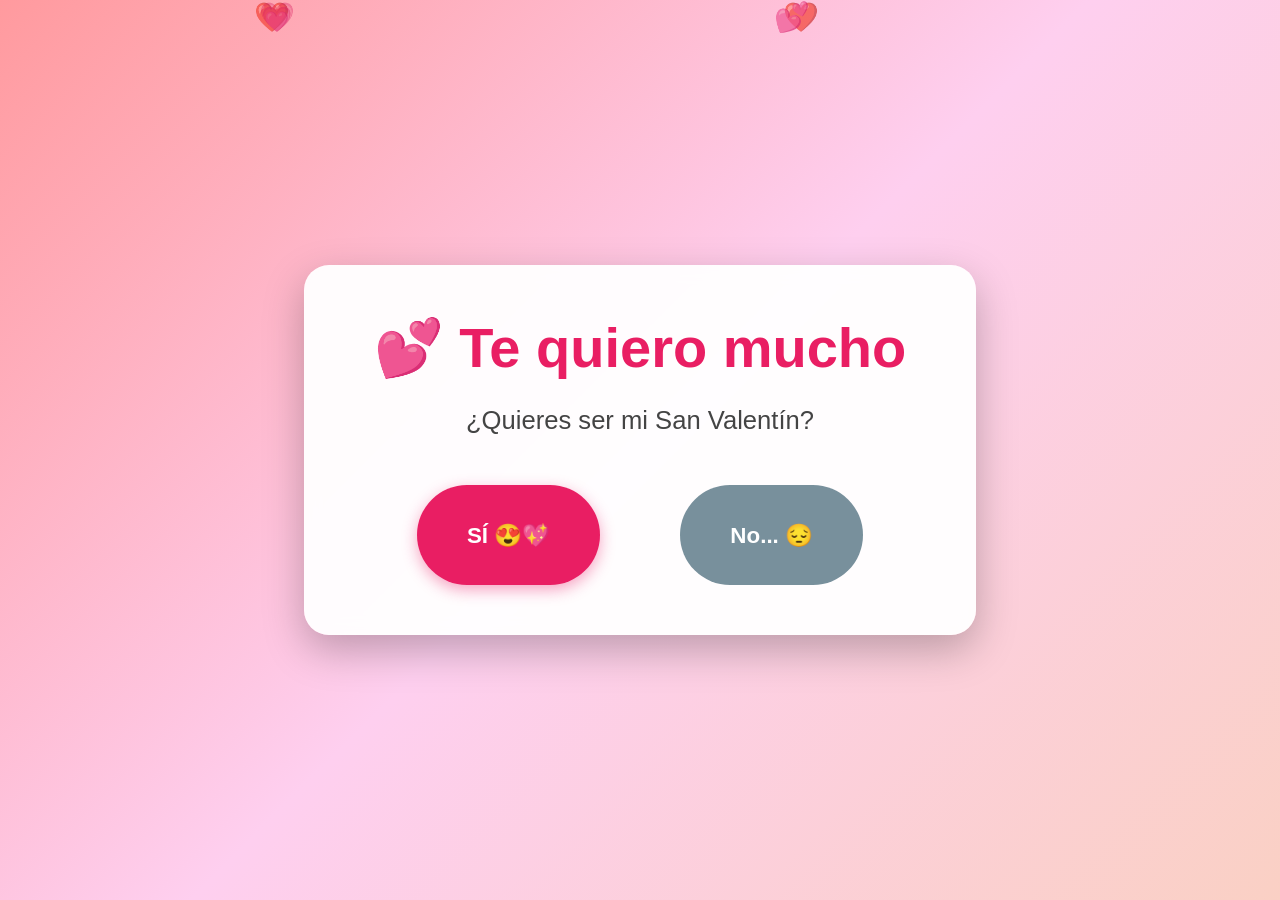
==== index.html @ c09afb98 "primera version" ====
<!DOCTYPE html>
<html lang="es">
<head>
  <meta charset="UTF-8" />
  <meta name="viewport" content="width=device-width, initial-scale=1.0"/>
  <title>¿Quieres ser mi San Valentín? 💖</title>
  <style>
    body {
      margin: 0;
      height: 100vh;
      font-family: 'Segoe UI', Arial, sans-serif;
      background: linear-gradient(135deg, #ff9a9e 0%, #fecfef 50%, #fad0c4 100%);
      display: flex;
      justify-content: center;
      align-items: center;
      overflow: hidden;
      transition: background 2s;
      position: relative;
    }

    .hearts-bg {
      position: absolute;
      top: 0; left: 0; right: 0; bottom: 0;
      pointer-events: none;
      overflow: hidden;
    }

    .heart {
      position: absolute;
      font-size: 1.8rem;
      color: rgba(255, 105, 180, 0.7);
      animation: float linear infinite;
      user-select: none;
    }

    @keyframes float {
      0% { transform: translateY(100vh) rotate(0deg); opacity: 0.6; }
      100% { transform: translateY(-20vh) rotate(360deg); opacity: 0; }
    }

    .card {
      background: rgba(255, 255, 255, 0.95);
      padding: 50px 70px;
      border-radius: 25px;
      box-shadow: 0 15px 40px rgba(0,0,0,0.25);
      text-align: center;
      max-width: 550px;
      z-index: 10;
      position: relative;
      backdrop-filter: blur(8px);
    }

    h1 {
      color: #e91e63;
      font-size: 3.5em;
      margin: 0 0 15px;
    }

    .question {
      font-size: 1.6em;
      color: #444;
      margin: 25px 0 50px;
    }

    .buttons {
      display: flex;
      justify-content: center;
      gap: 80px;
      position: relative;
      min-height: 100px;
    }

    button {
      font-size: 1.4em;
      padding: 18px 50px;
      border: none;
      border-radius: 999px;
      cursor: pointer;
      transition: all 0.4s ease;
      font-weight: bold;
    }

    #yesBtn {
      background: #e91e63;
      color: white;
      box-shadow: 0 5px 15px rgba(233, 30, 99, 0.4);
    }

    #noBtn {
      background: #78909c;
      color: white;
      position: relative;
    }

    #yesBtn:hover {
      transform: scale(1.1);
      background: #c2185b;
    }

    .confetti {
      position: absolute;
      top: 0; left: 0; width: 100%; height: 100%;
      pointer-events: none;
      z-index: 20;
      display: none;
    }

    .hidden {
      display: none !important;
    }

    #win {
      position: fixed;
      inset: 0;
      background: linear-gradient(135deg, #ff6b6b, #ff8e53);
      color: white;
      display: none;
      flex-direction: column;
      justify-content: center;
      align-items: center;
      font-size: 5em;
      z-index: 100;
      animation: pulse 2s infinite;
    }

    @keyframes pulse {
      0%,100% { transform: scale(1); }
      50% { transform: scale(1.05); }
    }
  </style>
</head>
<body>

  <div class="hearts-bg" id="heartsContainer"></div>

  <div class="card" id="card">
    <h1>💕 Te quiero mucho</h1>
    <div class="question">¿Quieres ser mi San Valentín?</div>

    <div class="buttons">
      <button id="yesBtn">SÍ 😍💖</button>
      <button id="noBtn">No... 😔</button>
    </div>
  </div>

  <div id="win">
    <div>¡SÍIIIIII! 🥰💘</div>
    <div style="font-size:0.6em; margin-top:30px;">Eres lo mejor que me ha pasado 💕</div>
  </div>

  <canvas id="confetti" class="confetti"></canvas>

  <script>
    // Corazones flotando
    function createHeart() {
      const heart = document.createElement('div');
      heart.className = 'heart';
      heart.innerHTML = ['❤️','💖','💕','💗','💞'][Math.floor(Math.random()*5)];
      heart.style.left = Math.random() * 100 + 'vw';
      heart.style.animationDuration = (Math.random() * 8 + 8) + 's';
      heart.style.animationDelay = Math.random() * 5 + 's';
      document.getElementById('heartsContainer').appendChild(heart);
      
      setTimeout(() => heart.remove(), 15000);
    }

    setInterval(createHeart, 400);

    // Lógica de botones
    const yesBtn = document.getElementById('yesBtn');
    const noBtn = document.getElementById('noBtn');
    const card = document.getElementById('card');
    const win = document.getElementById('win');

    let yesScale = 1;

    noBtn.addEventListener('click', () => {
      yesScale += 0.6;
      yesBtn.style.transform = `scale(${yesScale})`;
      yesBtn.style.padding = `${18 + yesScale*20}px ${50 + yesScale*30}px`;
      yesBtn.style.fontSize = `${1.4 + yesScale*0.5}em`;

      // Mover el botón No de forma caótica
      const x = (Math.random() - 0.5) * 600;
      const y = (Math.random() - 0.5) * 400;
      noBtn.style.transform = `translate(${x}px, ${y}px) rotate(${Math.random()*40 - 20}deg)`;
      noBtn.style.transition = 'transform 0.6s ease-out';

      // Después de muchos clics, hacerlo casi imposible
      if (yesScale > 5) {
        noBtn.style.opacity = '0.3';
        noBtn.style.pointerEvents = 'none';
      }
    });

    yesBtn.addEventListener('click', () => {
      card.classList.add('hidden');
      win.style.display = 'flex';
      
      // Lanzar confeti
      launchConfetti();
      
      // Cambiar fondo
      document.body.style.background = 'linear-gradient(135deg, #ff1744, #f50057)';
    });

    // Confeti simple (usando canvas)
    function launchConfetti() {
      const canvas = document.getElementById('confetti');
      canvas.width = window.innerWidth;
      canvas.height = window.innerHeight;
      const ctx = canvas.getContext('2d');
      canvas.style.display = 'block';

      const pieces = [];
      const colors = ['#ff1744', '#f50057', '#d500f9', '#ff9100', '#ffd600', '#00e5ff'];

      for (let i = 0; i < 200; i++) {
        pieces.push({
          x: Math.random() * canvas.width,
          y: Math.random() * canvas.height - canvas.height,
          size: Math.random() * 8 + 4,
          speed: Math.random() * 5 + 3,
          color: colors[Math.floor(Math.random() * colors.length)],
          rotation: Math.random() * 360,
          rotSpeed: Math.random() * 10 - 5
        });
      }

      function animate() {
        ctx.clearRect(0, 0, canvas.width, canvas.height);
        pieces.forEach(p => {
          p.y += p.speed;
          p.rotation += p.rotSpeed;
          ctx.fillStyle = p.color;
          ctx.save();
          ctx.translate(p.x, p.y);
          ctx.rotate(p.rotation * Math.PI / 180);
          ctx.fillRect(-p.size/2, -p.size/2, p.size, p.size);
          ctx.restore();
          if (p.y > canvas.height) p.y = -20;
        });
        requestAnimationFrame(animate);
      }
      animate();

      setTimeout(() => canvas.style.display = 'none', 8000);
    }
  </script>

</body>
</html>
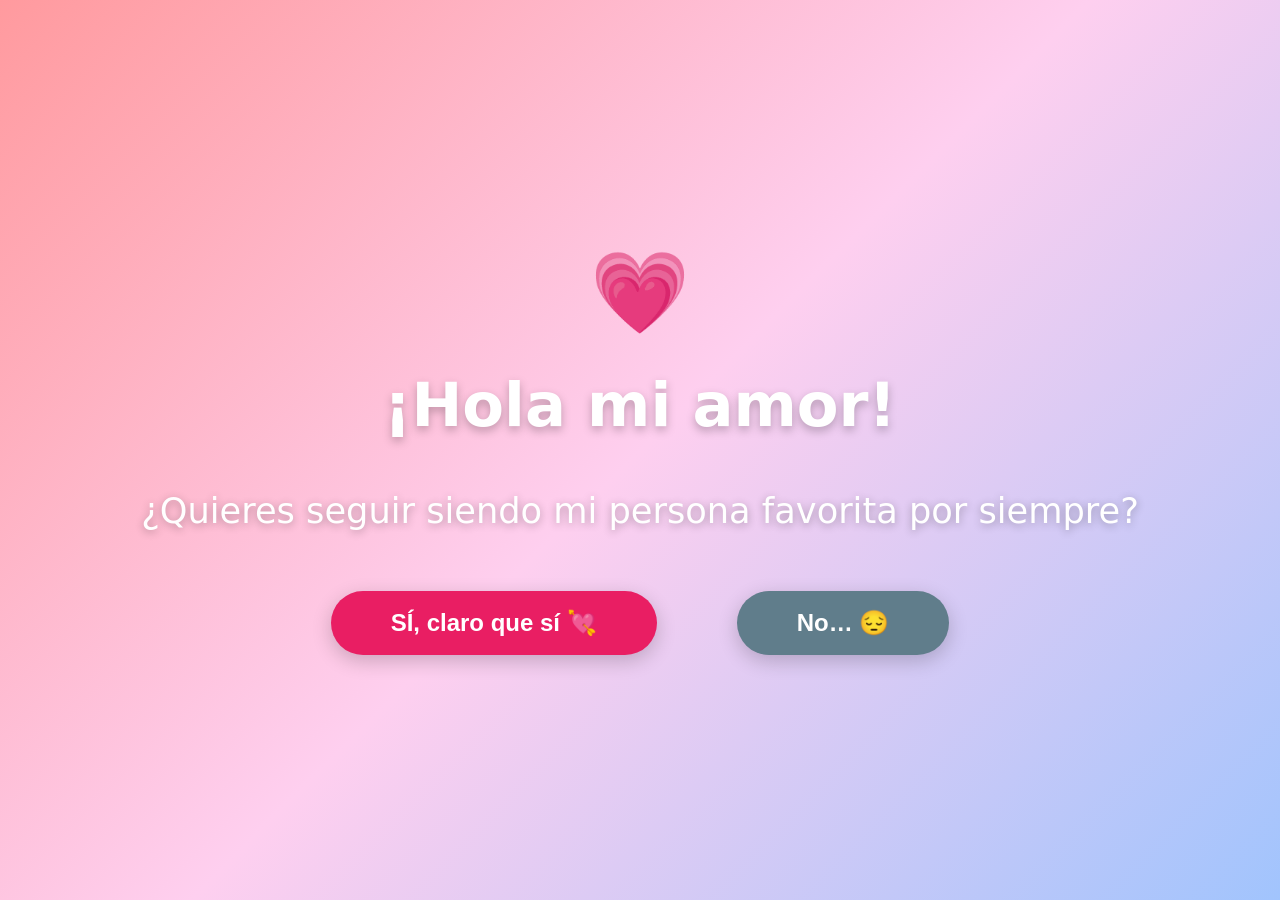
==== commit 30597edb: "cambio de html" ====
--- a/index.html
+++ b/index.html
@@ -3,250 +3,218 @@
 <head>
   <meta charset="UTF-8" />
   <meta name="viewport" content="width=device-width, initial-scale=1.0"/>
-  <title>¿Quieres ser mi San Valentín? 💖</title>
+  <title>Para mi persona favorita en el mundo 💕</title>
+  
   <style>
+    * {
+      margin: 0;
+      padding: 0;
+      box-sizing: border-box;
+    }
+
     body {
-      margin: 0;
-      height: 100vh;
-      font-family: 'Segoe UI', Arial, sans-serif;
-      background: linear-gradient(135deg, #ff9a9e 0%, #fecfef 50%, #fad0c4 100%);
+      min-height: 100vh;
+      font-family: 'Segoe UI', system-ui, sans-serif;
+      background: linear-gradient(135deg, #ff9a9e 0%, #fecfef 50%, #a1c4fd 100%);
+      color: #333;
+      overflow-x: hidden;
+    }
+
+    .container {
+      position: relative;
+      min-height: 100vh;
       display: flex;
+      flex-direction: column;
+      align-items: center;
       justify-content: center;
-      align-items: center;
-      overflow: hidden;
-      transition: background 2s;
-      position: relative;
-    }
-
-    .hearts-bg {
-      position: absolute;
-      top: 0; left: 0; right: 0; bottom: 0;
-      pointer-events: none;
-      overflow: hidden;
-    }
-
-    .heart {
-      position: absolute;
-      font-size: 1.8rem;
-      color: rgba(255, 105, 180, 0.7);
-      animation: float linear infinite;
-      user-select: none;
-    }
-
-    @keyframes float {
-      0% { transform: translateY(100vh) rotate(0deg); opacity: 0.6; }
-      100% { transform: translateY(-20vh) rotate(360deg); opacity: 0; }
-    }
-
-    .card {
-      background: rgba(255, 255, 255, 0.95);
-      padding: 50px 70px;
-      border-radius: 25px;
-      box-shadow: 0 15px 40px rgba(0,0,0,0.25);
+      padding: 20px;
+    }
+
+    /* Pantalla 1 - Pregunta */
+    #screen1 {
       text-align: center;
-      max-width: 550px;
-      z-index: 10;
-      position: relative;
-      backdrop-filter: blur(8px);
     }
 
     h1 {
-      color: #e91e63;
-      font-size: 3.5em;
-      margin: 0 0 15px;
+      font-size: 3.8rem;
+      color: #fff;
+      text-shadow: 0 4px 10px rgba(0,0,0,0.25);
+      margin-bottom: 20px;
+      animation: glow 3s infinite alternate;
+    }
+
+    .heart-big {
+      font-size: 5rem;
+      margin-bottom: 30px;
     }
 
     .question {
-      font-size: 1.6em;
-      color: #444;
-      margin: 25px 0 50px;
+      font-size: 2.2rem;
+      color: #fff;
+      margin: 30px 0 60px;
+      text-shadow: 0 2px 8px rgba(0,0,0,0.3);
     }
 
     .buttons {
       display: flex;
+      gap: 80px;
       justify-content: center;
-      gap: 80px;
-      position: relative;
-      min-height: 100px;
+      flex-wrap: wrap;
     }
 
     button {
-      font-size: 1.4em;
-      padding: 18px 50px;
+      font-size: 1.5rem;
+      padding: 18px 60px;
       border: none;
-      border-radius: 999px;
+      border-radius: 50px;
       cursor: pointer;
-      transition: all 0.4s ease;
       font-weight: bold;
-    }
-
-    #yesBtn {
+      transition: all 0.4s;
+      box-shadow: 0 6px 20px rgba(0,0,0,0.2);
+    }
+
+    #yes {
       background: #e91e63;
       color: white;
-      box-shadow: 0 5px 15px rgba(233, 30, 99, 0.4);
-    }
-
-    #noBtn {
-      background: #78909c;
+    }
+
+    #no {
+      background: #607d8b;
       color: white;
       position: relative;
     }
 
-    #yesBtn:hover {
+    #yes:hover {
       transform: scale(1.1);
       background: #c2185b;
     }
 
-    .confetti {
-      position: absolute;
-      top: 0; left: 0; width: 100%; height: 100%;
-      pointer-events: none;
-      z-index: 20;
+    /* Pantalla 2 - Mensaje hermoso */
+    #screen2 {
       display: none;
-    }
-
-    .hidden {
-      display: none !important;
-    }
-
-    #win {
+      text-align: center;
+      padding: 40px 20px;
+      max-width: 900px;
+    }
+
+    .letter {
+      background: rgba(255,255,255,0.92);
+      padding: 50px;
+      border-radius: 20px;
+      box-shadow: 0 10px 40px rgba(0,0,0,0.2);
+      backdrop-filter: blur(8px);
+      margin: 30px auto;
+      max-width: 800px;
+    }
+
+    .letter h2 {
+      color: #d81b60;
+      font-size: 2.8rem;
+      margin-bottom: 30px;
+    }
+
+    .letter p {
+      font-size: 1.35rem;
+      line-height: 1.8;
+      color: #444;
+      margin-bottom: 25px;
+    }
+
+    .signature {
+      font-family: 'Georgia', serif;
+      font-size: 2.2rem;
+      color: #e91e63;
+      margin-top: 50px;
+    }
+
+    .photos {
+      display: flex;
+      flex-wrap: wrap;
+      gap: 25px;
+      justify-content: center;
+      margin: 50px 0;
+    }
+
+    .photos img {
+      width: 280px;
+      height: 280px;
+      object-fit: cover;
+      border-radius: 16px;
+      box-shadow: 0 8px 25px rgba(0,0,0,0.25);
+      transition: transform 0.4s;
+    }
+
+    .photos img:hover {
+      transform: scale(1.08) rotate(3deg);
+    }
+
+    .floating-hearts {
       position: fixed;
       inset: 0;
-      background: linear-gradient(135deg, #ff6b6b, #ff8e53);
-      color: white;
-      display: none;
-      flex-direction: column;
-      justify-content: center;
-      align-items: center;
-      font-size: 5em;
-      z-index: 100;
-      animation: pulse 2s infinite;
-    }
-
-    @keyframes pulse {
-      0%,100% { transform: scale(1); }
-      50% { transform: scale(1.05); }
+      pointer-events: none;
+      z-index: 5;
+    }
+
+    .heart-float {
+      position: absolute;
+      font-size: 2.5rem;
+      opacity: 0.7;
+      animation: float-up linear infinite;
+    }
+
+    @keyframes float-up {
+      0% { transform: translateY(100vh) rotate(0deg); opacity: 0.6; }
+      100% { transform: translateY(-20vh) rotate(720deg); opacity: 0; }
+    }
+
+    @keyframes glow {
+      from { text-shadow: 0 0 10px #fff, 0 0 20px #e91e63; }
+      to   { text-shadow: 0 0 20px #fff, 0 0 40px #e91e63, 0 0 60px #e91e63; }
+    }
+
+    @media (max-width: 600px) {
+      h1 { font-size: 2.8rem; }
+      .question { font-size: 1.7rem; }
+      .buttons { flex-direction: column; gap: 40px; }
+      button { padding: 16px 50px; font-size: 1.4rem; }
+      .letter { padding: 35px 25px; }
+      .photos img { width: 220px; height: 220px; }
     }
   </style>
 </head>
 <body>
 
-  <div class="hearts-bg" id="heartsContainer"></div>
-
-  <div class="card" id="card">
-    <h1>💕 Te quiero mucho</h1>
-    <div class="question">¿Quieres ser mi San Valentín?</div>
-
+  <div class="floating-hearts" id="hearts"></div>
+
+  <!-- Pantalla 1 -->
+  <div class="container" id="screen1">
+    <div class="heart-big">💗</div>
+    <h1>¡Hola mi amor!</h1>
+    <div class="question">¿Quieres seguir siendo mi persona favorita por siempre?</div>
+    
     <div class="buttons">
-      <button id="yesBtn">SÍ 😍💖</button>
-      <button id="noBtn">No... 😔</button>
+      <button id="yes">SÍ, claro que sí 💘</button>
+      <button id="no">No… 😔</button>
     </div>
   </div>
 
-  <div id="win">
-    <div>¡SÍIIIIII! 🥰💘</div>
-    <div style="font-size:0.6em; margin-top:30px;">Eres lo mejor que me ha pasado 💕</div>
-  </div>
-
-  <canvas id="confetti" class="confetti"></canvas>
-
-  <script>
-    // Corazones flotando
-    function createHeart() {
-      const heart = document.createElement('div');
-      heart.className = 'heart';
-      heart.innerHTML = ['❤️','💖','💕','💗','💞'][Math.floor(Math.random()*5)];
-      heart.style.left = Math.random() * 100 + 'vw';
-      heart.style.animationDuration = (Math.random() * 8 + 8) + 's';
-      heart.style.animationDelay = Math.random() * 5 + 's';
-      document.getElementById('heartsContainer').appendChild(heart);
-      
-      setTimeout(() => heart.remove(), 15000);
-    }
-
-    setInterval(createHeart, 400);
-
-    // Lógica de botones
-    const yesBtn = document.getElementById('yesBtn');
-    const noBtn = document.getElementById('noBtn');
-    const card = document.getElementById('card');
-    const win = document.getElementById('win');
-
-    let yesScale = 1;
-
-    noBtn.addEventListener('click', () => {
-      yesScale += 0.6;
-      yesBtn.style.transform = `scale(${yesScale})`;
-      yesBtn.style.padding = `${18 + yesScale*20}px ${50 + yesScale*30}px`;
-      yesBtn.style.fontSize = `${1.4 + yesScale*0.5}em`;
-
-      // Mover el botón No de forma caótica
-      const x = (Math.random() - 0.5) * 600;
-      const y = (Math.random() - 0.5) * 400;
-      noBtn.style.transform = `translate(${x}px, ${y}px) rotate(${Math.random()*40 - 20}deg)`;
-      noBtn.style.transition = 'transform 0.6s ease-out';
-
-      // Después de muchos clics, hacerlo casi imposible
-      if (yesScale > 5) {
-        noBtn.style.opacity = '0.3';
-        noBtn.style.pointerEvents = 'none';
-      }
-    });
-
-    yesBtn.addEventListener('click', () => {
-      card.classList.add('hidden');
-      win.style.display = 'flex';
-      
-      // Lanzar confeti
-      launchConfetti();
-      
-      // Cambiar fondo
-      document.body.style.background = 'linear-gradient(135deg, #ff1744, #f50057)';
-    });
-
-    // Confeti simple (usando canvas)
-    function launchConfetti() {
-      const canvas = document.getElementById('confetti');
-      canvas.width = window.innerWidth;
-      canvas.height = window.innerHeight;
-      const ctx = canvas.getContext('2d');
-      canvas.style.display = 'block';
-
-      const pieces = [];
-      const colors = ['#ff1744', '#f50057', '#d500f9', '#ff9100', '#ffd600', '#00e5ff'];
-
-      for (let i = 0; i < 200; i++) {
-        pieces.push({
-          x: Math.random() * canvas.width,
-          y: Math.random() * canvas.height - canvas.height,
-          size: Math.random() * 8 + 4,
-          speed: Math.random() * 5 + 3,
-          color: colors[Math.floor(Math.random() * colors.length)],
-          rotation: Math.random() * 360,
-          rotSpeed: Math.random() * 10 - 5
-        });
-      }
-
-      function animate() {
-        ctx.clearRect(0, 0, canvas.width, canvas.height);
-        pieces.forEach(p => {
-          p.y += p.speed;
-          p.rotation += p.rotSpeed;
-          ctx.fillStyle = p.color;
-          ctx.save();
-          ctx.translate(p.x, p.y);
-          ctx.rotate(p.rotation * Math.PI / 180);
-          ctx.fillRect(-p.size/2, -p.size/2, p.size, p.size);
-          ctx.restore();
-          if (p.y > canvas.height) p.y = -20;
-        });
-        requestAnimationFrame(animate);
-      }
-      animate();
-
-      setTimeout(() => canvas.style.display = 'none', 8000);
-    }
-  </script>
-
-</body>
-</html>+  <!-- Pantalla 2 - Mensaje final -->
+  <div class="container" id="screen2">
+    <div class="letter">
+      <h2>Mi carta para ti</h2>
+      
+      <p>Desde el día que te conocí supe que mi vida iba a cambiar… y cambió para mejor, muchísimo mejor.</p>
+      
+      <p>Tú haces que los días normales se sientan como aventuras, que los problemas parezcan pequeños y que cada sonrisa tuya valga más que cualquier otra cosa en el mundo.</p>
+      
+      <p>Gracias por ser mi refugio, mi risa, mi paz y mi locura al mismo tiempo. Gracias por elegirme todos los días, aunque a veces sea difícil.</p>
+      
+      <p>No prometo ser perfecto, pero sí prometo seguir intentándolo siempre, seguir amándote con todo lo que soy y hacerte sentir la mujer más especial del universo.</p>
+      
+      <p class="signature">Te amo con todo mi corazón,<br><strong>[Tu nombre]</strong></p>
+    </div>
+
+    <!-- Aquí puedes poner fotos vuestras -->
+    <div class="photos">
+      <!-- Cambia las URLs por fotos reales (subidas a imgur, postimages, google drive, etc.) -->
+      <img src="https://images.unsplash.com/photo-1519741497674-281450
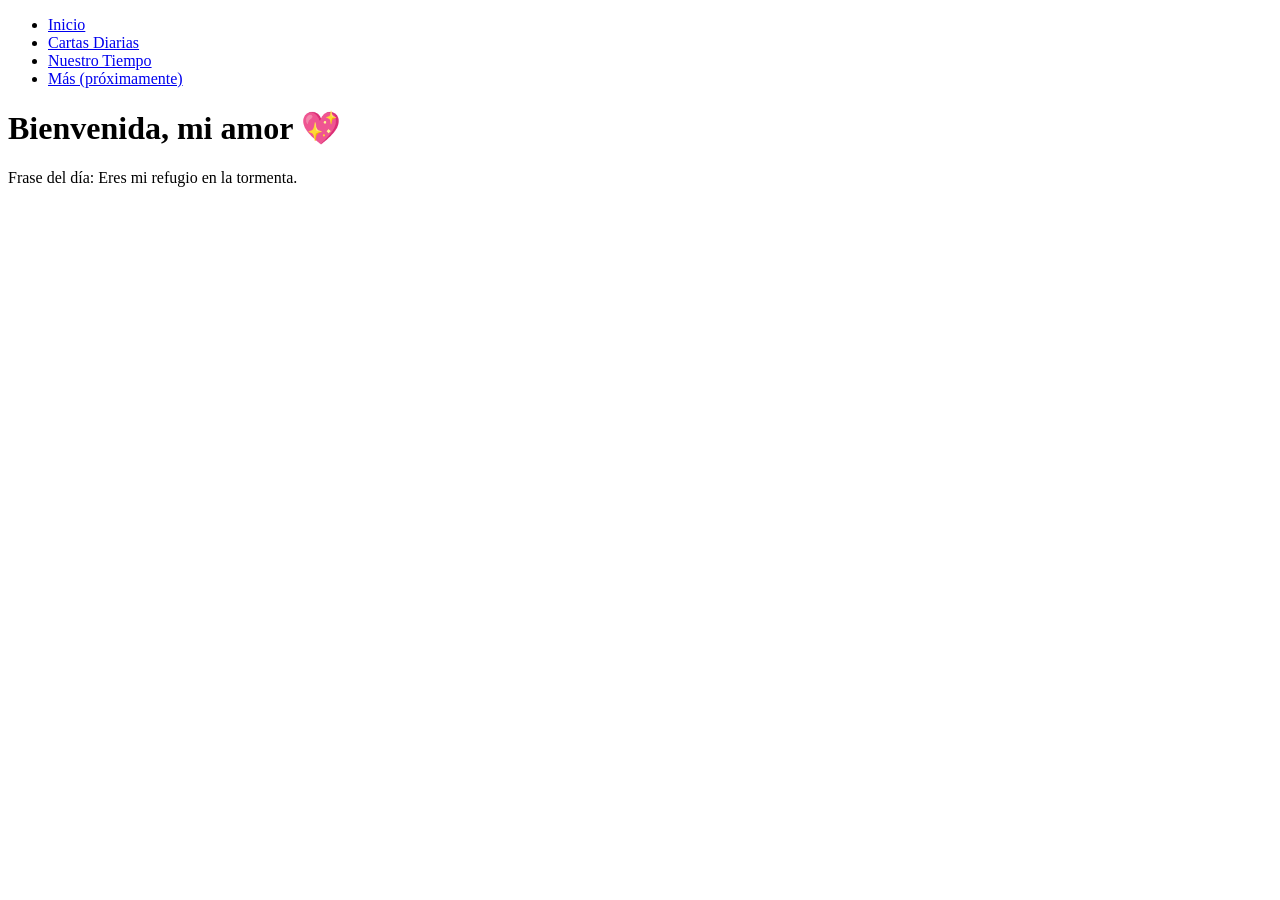
==== commit 87ca6cb7: "pagina principal" ====
--- a/index.html
+++ b/index.html
@@ -1,220 +1,42 @@
 <!DOCTYPE html>
 <html lang="es">
 <head>
-  <meta charset="UTF-8" />
-  <meta name="viewport" content="width=device-width, initial-scale=1.0"/>
-  <title>Para mi persona favorita en el mundo 💕</title>
-  
-  <style>
-    * {
-      margin: 0;
-      padding: 0;
-      box-sizing: border-box;
-    }
-
-    body {
-      min-height: 100vh;
-      font-family: 'Segoe UI', system-ui, sans-serif;
-      background: linear-gradient(135deg, #ff9a9e 0%, #fecfef 50%, #a1c4fd 100%);
-      color: #333;
-      overflow-x: hidden;
-    }
-
-    .container {
-      position: relative;
-      min-height: 100vh;
-      display: flex;
-      flex-direction: column;
-      align-items: center;
-      justify-content: center;
-      padding: 20px;
-    }
-
-    /* Pantalla 1 - Pregunta */
-    #screen1 {
-      text-align: center;
-    }
-
-    h1 {
-      font-size: 3.8rem;
-      color: #fff;
-      text-shadow: 0 4px 10px rgba(0,0,0,0.25);
-      margin-bottom: 20px;
-      animation: glow 3s infinite alternate;
-    }
-
-    .heart-big {
-      font-size: 5rem;
-      margin-bottom: 30px;
-    }
-
-    .question {
-      font-size: 2.2rem;
-      color: #fff;
-      margin: 30px 0 60px;
-      text-shadow: 0 2px 8px rgba(0,0,0,0.3);
-    }
-
-    .buttons {
-      display: flex;
-      gap: 80px;
-      justify-content: center;
-      flex-wrap: wrap;
-    }
-
-    button {
-      font-size: 1.5rem;
-      padding: 18px 60px;
-      border: none;
-      border-radius: 50px;
-      cursor: pointer;
-      font-weight: bold;
-      transition: all 0.4s;
-      box-shadow: 0 6px 20px rgba(0,0,0,0.2);
-    }
-
-    #yes {
-      background: #e91e63;
-      color: white;
-    }
-
-    #no {
-      background: #607d8b;
-      color: white;
-      position: relative;
-    }
-
-    #yes:hover {
-      transform: scale(1.1);
-      background: #c2185b;
-    }
-
-    /* Pantalla 2 - Mensaje hermoso */
-    #screen2 {
-      display: none;
-      text-align: center;
-      padding: 40px 20px;
-      max-width: 900px;
-    }
-
-    .letter {
-      background: rgba(255,255,255,0.92);
-      padding: 50px;
-      border-radius: 20px;
-      box-shadow: 0 10px 40px rgba(0,0,0,0.2);
-      backdrop-filter: blur(8px);
-      margin: 30px auto;
-      max-width: 800px;
-    }
-
-    .letter h2 {
-      color: #d81b60;
-      font-size: 2.8rem;
-      margin-bottom: 30px;
-    }
-
-    .letter p {
-      font-size: 1.35rem;
-      line-height: 1.8;
-      color: #444;
-      margin-bottom: 25px;
-    }
-
-    .signature {
-      font-family: 'Georgia', serif;
-      font-size: 2.2rem;
-      color: #e91e63;
-      margin-top: 50px;
-    }
-
-    .photos {
-      display: flex;
-      flex-wrap: wrap;
-      gap: 25px;
-      justify-content: center;
-      margin: 50px 0;
-    }
-
-    .photos img {
-      width: 280px;
-      height: 280px;
-      object-fit: cover;
-      border-radius: 16px;
-      box-shadow: 0 8px 25px rgba(0,0,0,0.25);
-      transition: transform 0.4s;
-    }
-
-    .photos img:hover {
-      transform: scale(1.08) rotate(3deg);
-    }
-
-    .floating-hearts {
-      position: fixed;
-      inset: 0;
-      pointer-events: none;
-      z-index: 5;
-    }
-
-    .heart-float {
-      position: absolute;
-      font-size: 2.5rem;
-      opacity: 0.7;
-      animation: float-up linear infinite;
-    }
-
-    @keyframes float-up {
-      0% { transform: translateY(100vh) rotate(0deg); opacity: 0.6; }
-      100% { transform: translateY(-20vh) rotate(720deg); opacity: 0; }
-    }
-
-    @keyframes glow {
-      from { text-shadow: 0 0 10px #fff, 0 0 20px #e91e63; }
-      to   { text-shadow: 0 0 20px #fff, 0 0 40px #e91e63, 0 0 60px #e91e63; }
-    }
-
-    @media (max-width: 600px) {
-      h1 { font-size: 2.8rem; }
-      .question { font-size: 1.7rem; }
-      .buttons { flex-direction: column; gap: 40px; }
-      button { padding: 16px 50px; font-size: 1.4rem; }
-      .letter { padding: 35px 25px; }
-      .photos img { width: 220px; height: 220px; }
-    }
-  </style>
+  <meta charset="UTF-8">
+  <meta name="viewport" content="width=device-width, initial-scale=1.0">
+  <title>Para Mi Amada 💕</title>
+  <link rel="stylesheet" href="styles.css">
 </head>
 <body>
+  <nav>
+    <ul>
+      <li><a href="index.html">Inicio</a></li>
+      <li><a href="cartas.html">Cartas Diarias</a></li>
+      <li><a href="tiempo.html">Nuestro Tiempo</a></li>
+      <li><a href="#">Más (próximamente)</a></li>
+    </ul>
+  </nav>
 
-  <div class="floating-hearts" id="hearts"></div>
+  <main>
+    <h1>Bienvenida, mi amor 💖</h1>
+    <p class="frase-diaria">Frase del día: <span id="frase"></span></p>
+  </main>
 
-  <!-- Pantalla 1 -->
-  <div class="container" id="screen1">
-    <div class="heart-big">💗</div>
-    <h1>¡Hola mi amor!</h1>
-    <div class="question">¿Quieres seguir siendo mi persona favorita por siempre?</div>
-    
-    <div class="buttons">
-      <button id="yes">SÍ, claro que sí 💘</button>
-      <button id="no">No… 😔</button>
-    </div>
-  </div>
+  <script>
+    const frases = [
+      "Eres la luz de mi vida cada amanecer.",
+      "Contigo, cada momento es eterno.",
+      "Tu sonrisa ilumina mis días.",
+      "Te amo más que ayer, pero menos que mañana.",
+      "Eres mi refugio en la tormenta.",
+      "Juntos, somos invencibles.",
+      "Tu amor me hace volar.",
+      // Agrega más frases aquí (una por día del año si quieres)
+    ];
 
-  <!-- Pantalla 2 - Mensaje final -->
-  <div class="container" id="screen2">
-    <div class="letter">
-      <h2>Mi carta para ti</h2>
-      
-      <p>Desde el día que te conocí supe que mi vida iba a cambiar… y cambió para mejor, muchísimo mejor.</p>
-      
-      <p>Tú haces que los días normales se sientan como aventuras, que los problemas parezcan pequeños y que cada sonrisa tuya valga más que cualquier otra cosa en el mundo.</p>
-      
-      <p>Gracias por ser mi refugio, mi risa, mi paz y mi locura al mismo tiempo. Gracias por elegirme todos los días, aunque a veces sea difícil.</p>
-      
-      <p>No prometo ser perfecto, pero sí prometo seguir intentándolo siempre, seguir amándote con todo lo que soy y hacerte sentir la mujer más especial del universo.</p>
-      
-      <p class="signature">Te amo con todo mi corazón,<br><strong>[Tu nombre]</strong></p>
-    </div>
-
-    <!-- Aquí puedes poner fotos vuestras -->
-    <div class="photos">
-      <!-- Cambia las URLs por fotos reales (subidas a imgur, postimages, google drive, etc.) -->
-      <img src="https://images.unsplash.com/photo-1519741497674-281450+    const hoy = new Date();
+    const diaDelAño = Math.floor((hoy - new Date(hoy.getFullYear(), 0, 0)) / 86400000);
+    const fraseHoy = frases[diaDelAño % frases.length];
+    document.getElementById('frase').textContent = fraseHoy;
+  </script>
+</body>
+</html>
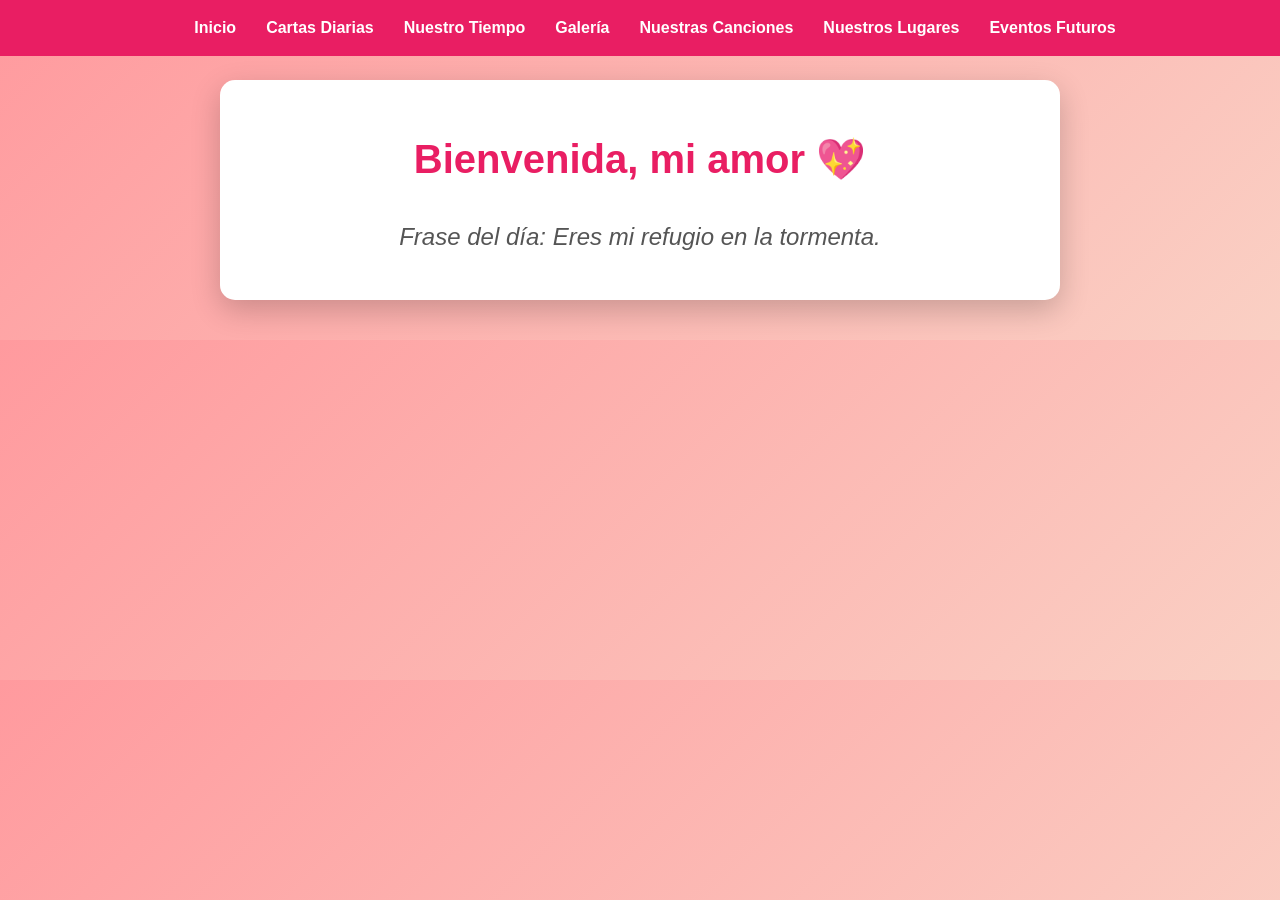
==== commit 49000c1d: "nuevas pagians agregadas" ====
--- a/index.html
+++ b/index.html
@@ -8,13 +8,16 @@
 </head>
 <body>
   <nav>
-    <ul>
-      <li><a href="index.html">Inicio</a></li>
-      <li><a href="cartas.html">Cartas Diarias</a></li>
-      <li><a href="tiempo.html">Nuestro Tiempo</a></li>
-      <li><a href="#">Más (próximamente)</a></li>
-    </ul>
-  </nav>
+  <ul>
+    <li><a href="index.html">Inicio</a></li>
+    <li><a href="cartas.html">Cartas Diarias</a></li>
+    <li><a href="tiempo.html">Nuestro Tiempo</a></li>
+    <li><a href="galeria.html">Galería</a></li>
+    <li><a href="playlist.html">Nuestras Canciones</a></li>
+    <li><a href="mapa.html">Nuestros Lugares</a></li>
+    <li><a href="calendario.html">Eventos Futuros</a></li>
+  </ul>
+</nav>
 
   <main>
     <h1>Bienvenida, mi amor 💖</h1>
--- a/styles.css
+++ b/styles.css
@@ -0,0 +1,170 @@
+body {
+  margin: 0;
+  font-family: 'Segoe UI', Arial, sans-serif;
+  background: linear-gradient(135deg, #ff9a9e, #fad0c4);
+  color: #333;
+  line-height: 1.6;
+}
+
+nav {
+  background: #e91e63;
+  padding: 15px;
+  position: fixed;
+  top: 0;
+  width: 100%;
+  z-index: 10;
+}
+
+nav ul {
+  list-style: none;
+  margin: 0;
+  padding: 0;
+  display: flex;
+  justify-content: center;
+  gap: 30px;
+}
+
+nav a {
+  color: white;
+  text-decoration: none;
+  font-weight: bold;
+  transition: color 0.3s;
+}
+
+nav a:hover {
+  color: #ffd600;
+}
+
+main {
+  max-width: 800px;
+  margin: 80px auto 40px;
+  padding: 20px;
+  background: white;
+  border-radius: 15px;
+  box-shadow: 0 10px 30px rgba(0,0,0,0.2);
+  text-align: center;
+}
+
+h1 {
+  color: #e91e63;
+  font-size: 2.5em;
+}
+
+.frase-diaria {
+  font-size: 1.5em;
+  font-style: italic;
+  color: #555;
+}
+
+.cartas-container {
+  display: grid;
+  grid-template-columns: repeat(auto-fit, minmax(250px, 1fr));
+  gap: 20px;
+}
+
+.carta {
+  background: #fff0f5;
+  padding: 20px;
+  border-radius: 10px;
+  box-shadow: 0 5px 15px rgba(0,0,0,0.1);
+}
+
+.timeline {
+  list-style: none;
+  padding: 0;
+  text-align: left;
+}
+
+.timeline li {
+  margin: 15px 0;
+  padding: 10px;
+  background: #fff0f5;
+  border-left: 5px solid #e91e63;
+}
+
+.timeline span {
+  font-weight: bold;
+  color: #e91e63;
+}
+
+/* Responsivo */
+@media (max-width: 600px) {
+  nav ul { flex-direction: column; gap: 10px; }
+  main { margin: 100px 10px 20px; }
+}
+
+.galeria-grid {
+  display: grid;
+  grid-template-columns: repeat(auto-fit, minmax(280px, 1fr));
+  gap: 15px;
+  margin-top: 30px;
+}
+
+.galeria-grid img {
+  width: 100%;
+  height: auto;
+  border-radius: 12px;
+  box-shadow: 0 8px 20px rgba(0,0,0,0.15);
+  transition: transform 0.3s;
+}
+
+.galeria-grid img:hover {
+  transform: scale(1.05);
+}
+
+.playlist {
+  max-width: 700px;
+  margin: 40px auto;
+}
+
+.cancion {
+  margin-bottom: 35px;
+  background: rgba(255, 255, 255, 0.7);
+  padding: 20px;
+  border-radius: 12px;
+}
+
+.cancion h3 {
+  margin: 0 0 15px;
+  color: #e91e63;
+}
+
+#mapa {
+  border: 4px solid #fff;
+}
+
+.calendario {
+  max-width: 700px;
+  margin: 40px auto;
+}
+
+.evento {
+  display: flex;
+  margin-bottom: 25px;
+  background: rgba(255, 255, 255, 0.7);
+  border-radius: 12px;
+  overflow: hidden;
+  box-shadow: 0 5px 15px rgba(0,0,0,0.1);
+}
+
+.fecha {
+  background: #e91e63;
+  color: white;
+  padding: 20px 25px;
+  font-weight: bold;
+  min-width: 140px;
+  text-align: center;
+  display: flex;
+  align-items: center;
+  justify-content: center;
+}
+
+.contenido {
+  padding: 20px;
+  flex: 1;
+}
+
+.contenido h3 {
+  margin: 0 0 10px;
+  color: #e91e63;
+}
